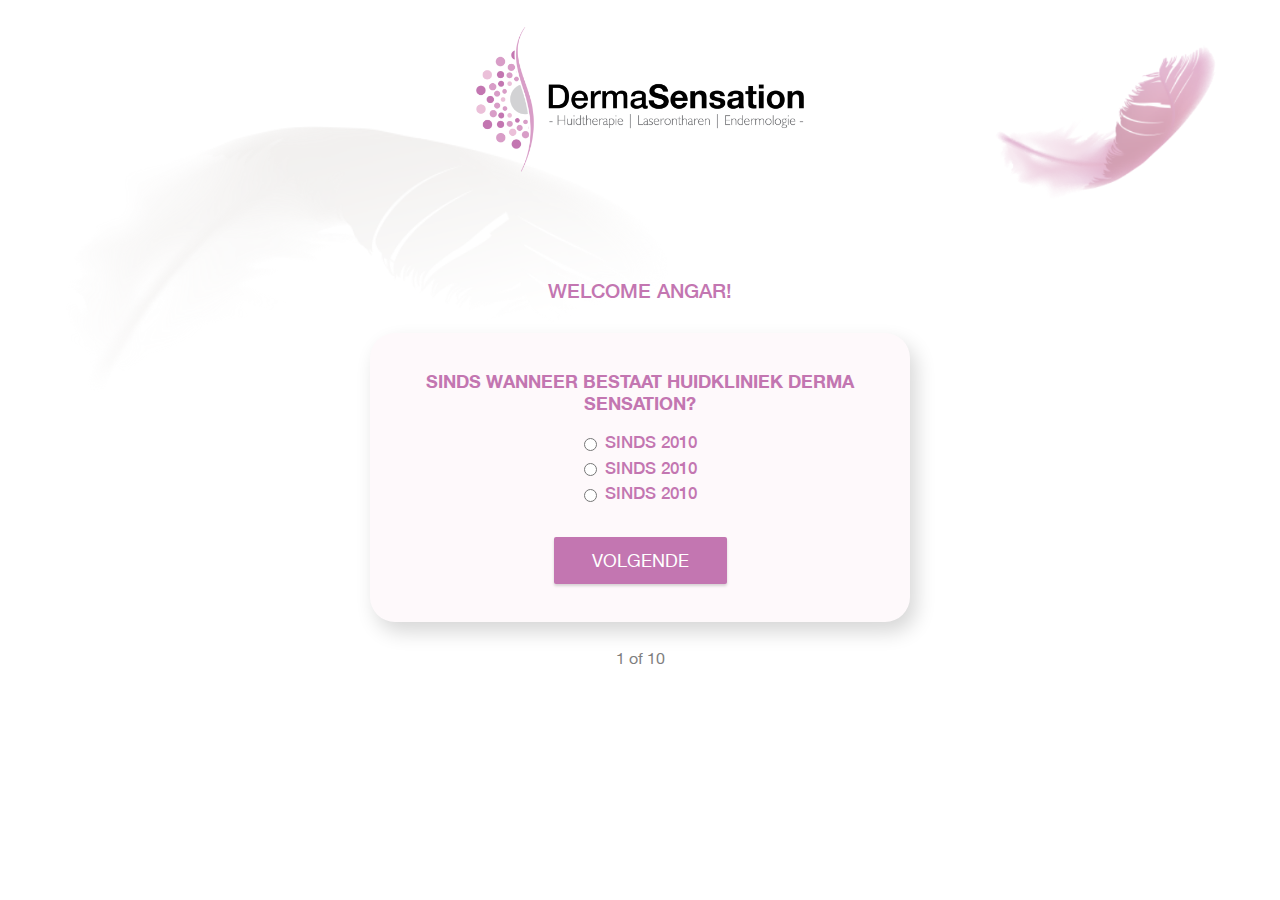
==== game.html @ 485c7e6a "Upload All files" ====
<!DOCTYPE html>
<html lang="en-US">
<head>
	<meta charset="UTF-8">
	<meta http-equiv="X-UA-Compatible" content="IE=edge">
	<meta name="viewport" content="width=device-width, initial-scale=1, maximum-scale=1">

	<!-- Site Title -->
	<title>Home - This is your site title</title>

	<meta name="author" content="Mehedi Hasan">
	<meta name="description" content="A great collection of creative, responsive templates for different industries.">

	<!-- Favicon Icon -->
	<link href="assets/img/favicon.png" rel="shortcut icon" type="image/png">
	
	<!-- Google Fonts -->
	<link rel="stylesheet" href="https://fonts.googleapis.com/css?family=Open+Sans|Poppins:400,700">
	<!-- Bootstrap CSS -->
	<link rel="stylesheet" type="text/css" href="assets/css/bootstrap.min.css">
	
	<!-- Style CSS -->
	<link rel="stylesheet" type="text/css" href="style.css">
</head>
<body>

	<!-- Feather -->
	<div class="feather pink">
		<img src="assets/images/pink-feather.png" alt="">
	</div>
	<div class="feather light">
		<img src="assets/images/light feather.png" alt="">
	</div>
	<!-- End of Feather -->
	
	<!-- Header -->
	<header class="header-wrap text-center">
		<a href="index.html" class="logo"><img src="assets/images/derma-sensation-logo.png" srcset="assets/images/derma-sensation-logo.png 1x, assets/images/derma-sensation-logo@2x.png 2x" alt=""></a>
	</header>
	<!-- End of Header -->
	
	<!-- Main Content -->
	<main class="content-wrap">
		<div class="container">

			<div class="spacer d-block"></div>
			<div class="spacer"></div>

			<h4 class="title text-center">WELCOME ANGAR!</h4>

			<div class="row justify-content-center">
				<div class="col-lg-6 mb-5 mb-lg-0">
					<!-- Game Form Box -->
					<form action="#" class="game-form-box game-box">
						<h4>SINDS WANNEER BESTAAT HUIDKLINIEK DERMA SENSATION?</h4>
						<div class="input-group">
							<p><input type="radio" name="opt" id="opt"><label for="opt">SINDS 2010</label></p>
							<p><input type="radio" name="opt" id="opt2"><label for="opt2">SINDS 2010</label></p>
							<p><input type="radio" name="opt" id="opt3"><label for="opt3">SINDS 2010</label></p>
						</div>
						<button type="submit" class="button mt-0">volgende</button>
					</form>
					<p class="text-center mt-4">1 of 10</p>
					<!-- End of Game Form Box -->
				</div>
			</div>
		</div>
	</main>
	<!-- End of Main Content -->

	<!-- jQeury Library -->
	<script type="text/javascript" src="assets/js/jquery-1.12.4.min.js"></script>
	<!-- Bootstrap JS -->
	<script type="text/javascript" src="assets/js/bootstrap.min.js"></script>
	<!-- Custom Scripts -->
	<script type="text/javascript" src="assets/js/scripts.js"></script>
</body>
</html>
---- style.css ----
/*
Version: 1.0.0
Author: Mehedi Hasan
Author URI: http://promehedi.com/
*/

/* Fonts Face */
@font-face {
    font-family: 'Helvetica Neue';
    src: url('assets/fonts/HelveticaNeue-Bold.woff2') format('woff2'),
        url('assets/fonts/HelveticaNeue-Bold.woff') format('woff');
    font-weight: bold;
    font-style: normal;
}

@font-face {
    font-family: 'Helvetica Neue';
    src: url('assets/fonts/HelveticaNeue.woff2') format('woff2'),
        url('assets/fonts/HelveticaNeue.woff') format('woff');
    font-weight: normal;
    font-style: normal;
}

@font-face {
    font-family: 'Helvetica Neue';
    src: url('assets/fonts/HelveticaNeueMedium.woff2') format('woff2'),
        url('assets/fonts/HelveticaNeueMedium.woff') format('woff');
    font-weight: 500;
    font-style: normal;
}

/* Global CSS */
body {
    font-family: 'Helvetica Neue';
    color: #7E7E7E;
    font-size: 16px;
}

a:hover, a:focus {
    text-decoration: none;
}

input:focus, textarea:focus, button:focus, a:focus {
    outline: none;
}

button[type=submit], input[type=submit] {
    cursor: pointer;
}

label {
    cursor: pointer;
}

ul {
    margin: 0;
    padding: 0;
    list-style: none;
}

h1, h2, h3, h4 {
	margin: 0 0 10px;
    font-weight: 500;
}

img {
    max-width: 100%;
}

input, textarea {
    padding: 15px 25px;
    margin-bottom: 1em;
}

.spacer {
    height: 40px;
    clear: both;
}

.button {
    display: inline-block;
    background: #C376B1;
    color: #fff;
    text-transform: uppercase;
    border: none;
    border-radius: 2px;
    padding: 10px 38px;
    font-size: 18px;
    box-shadow: 0 2px 3px rgba(0,0,0,0.16);
}

/* Content Style */
.title {
    font-size: 20px;
    color: #C376B1;
    margin-bottom: 30px;
}

.header-wrap {
    padding: 20px 0;
}

.game-form-box > h4 {
    font-size: 18px;
    font-weight: bold;
    color: #C376B1;
    margin-bottom: 0;
}

.game-form-box {
    background: #FEF9FB;
    border-radius: 25px;
    text-align: center;
    padding: 22px 40px;
    box-shadow: 6px 10px 20px rgba(0,0,0,0.16);
}

.game-form-box input {
    display: block;
    width: 100%;
    text-align: center;
    border: 1px solid #D1D1D1;
    border-radius: 2px;
}

.game-form-box > label {
    position: relative;
    padding-left: 20px;
}

.game-form-box > label input {
    position: absolute;
    left: 0;
    top: 3px;
}

.game-form-box input[type=checkbox], .game-form-box input[type=radio] {
    display: inline-block;
    width: unset;
    vertical-align: middle;
    margin-bottom: 0;
}

.game-form-box .input-group {
    display: block;
    margin: 40px 0;
    padding: 0 20px;
}

.game-form-box label {
    display: block;
    width: 100%;
    text-align: left;
    font-size: 13px;
}

.game-form-box .button {
    margin-top: 15px;
}

.earnings {
    margin-bottom: 30px;
}

.earnings li {
    display: block;
    font-weight: bold;
    color: #1E2D4C;
    position: relative;
    padding-left: 40px;
    font-size: 20px;
}

.check-icon {
    width: 24px;
    height: 24px;
    margin-right: 10px;
    border-radius: 10px;
    display: inline-block;
    text-align: center;
    background: #fc1c76;
    background: -moz-linear-gradient(top, #fc1c76 0%, #fc9953 100%);
    background: -webkit-linear-gradient(top, #fc1c76 0%,#fc9953 100%);
    background: linear-gradient(to bottom, #fc1c76 0%,#fc9953 100%);
    filter: progid:DXImageTransform.Microsoft.gradient( startColorstr='#fc1c76', endColorstr='#fc9953',GradientType=0 );
}

.check-icon img, .check-icon i {
    position: relative;
    transform: translateY(-50%);
    display: inline-block;
}

.earnings li .check-icon {
    position: absolute;
    left: 0;
    top: 50%;
    transform: translateY(-50%);
}

.earnings li+li {
    margin-top: 15px;
}

.feather {
    position: absolute;
    z-index: -1;
}

.feather.light {
    top: 14%;
    left: 5%;
}

.feather.pink {
    right: 5%;
    top: 5%;
}

.input-group > p {
    margin: 0;
}

.game-form-box .input-group label {
    margin-left: 8px;
    margin-bottom: 0;
    display: inline-block;
    width: unset;
    font-size: 17px;
    font-weight: 500;
    color: #C376B1;
}

.game-form-box.game-box {
    padding-top: 38px;
    padding-bottom: 38px;
}

.game-form-box.game-box .input-group {
    margin: 16px 0 30px 0;
}

.input-group > p input {
    margin: 0;
}




/* Responsive */
@media screen and (max-width: 767px) {
    body {
        font-size: 14px;
    }

    .button {
        padding: 8px 32px;
        font-size: 14px;
    }

    .title {
        font-size: 18px;
    }

    .game-form-box > h4, .earnings li {
        font-size: 16px;
    }

    .game-form-box {
        padding: 20px 15px;
    }

    .game-form-box .input-group {
        margin: 30px 0;
        padding: 0;
    }

    .check-icon img, .check-icon i {
        transform: translate(0);
    }

    .spacer {
        display: none;
    }

    .logo img {
        max-height: 120px;
    }
    
    input, textarea {
        padding: 10px 15px;
    }

    .game-form-box label {
        font-size: 10px;
    }
    
    .game-form-box .input-group label {
        font-size: 14px;
    }

    .game-form-box.game-box  {
        margin-top: 20px;
        padding-top: 25px;
        padding-bottom: 25px;
    }

    .feather.pink {
        display: none;
    }

    .feather.light {
        top: 20%;
    }
}

@media screen and (max-width: 479px) {
    body {
        font-size: 12px;
    }

    .logo img {
        max-height: 85px;
    }

    .title, .game-form-box > h4, .earnings li {
        font-size: 14px;
    }

    .game-form-box label {
        font-size: 9px;
    }

    .youtube-video {
        width: 100%;
        height: 200px;
    }
}
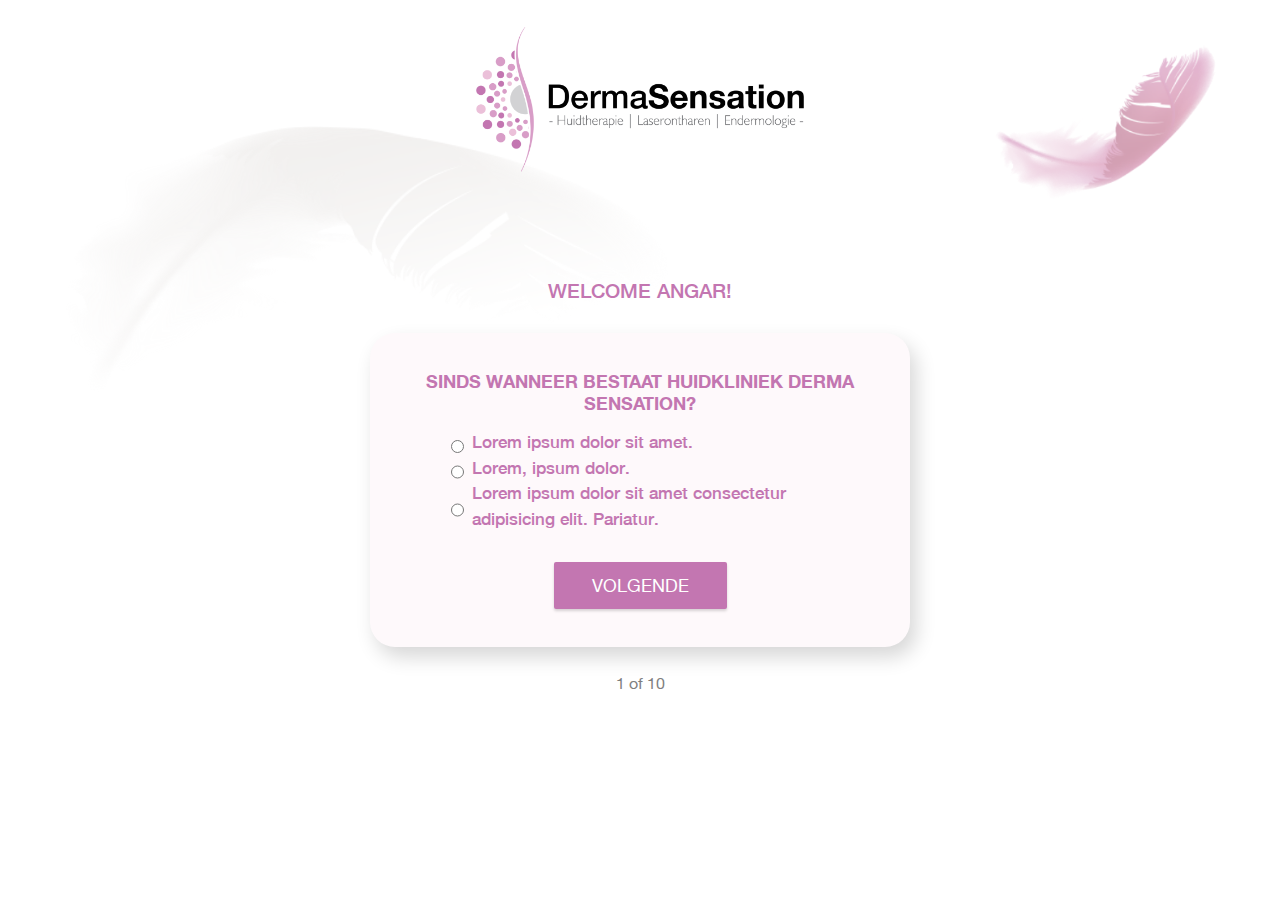
==== commit fcda5585: "Fix CSS Issues" ====
--- a/game.html
+++ b/game.html
@@ -54,9 +54,9 @@
 					<form action="#" class="game-form-box game-box">
 						<h4>SINDS WANNEER BESTAAT HUIDKLINIEK DERMA SENSATION?</h4>
 						<div class="input-group">
-							<p><input type="radio" name="opt" id="opt"><label for="opt">SINDS 2010</label></p>
-							<p><input type="radio" name="opt" id="opt2"><label for="opt2">SINDS 2010</label></p>
-							<p><input type="radio" name="opt" id="opt3"><label for="opt3">SINDS 2010</label></p>
+							<p><input type="radio" name="opt" id="opt"><label for="opt">Lorem ipsum dolor sit amet.</label></p>
+							<p><input type="radio" name="opt" id="opt2"><label for="opt2">Lorem, ipsum dolor.</label></p>
+							<p><input type="radio" name="opt" id="opt3"><label for="opt3">Lorem ipsum dolor sit amet consectetur adipisicing elit. Pariatur.</label></p>
 						</div>
 						<button type="submit" class="button mt-0">volgende</button>
 					</form>
--- a/style.css
+++ b/style.css
@@ -139,6 +139,7 @@
     width: unset;
     vertical-align: middle;
     margin-bottom: 0;
+    margin-top: 7px;
 }
 
 .game-form-box .input-group {
@@ -244,6 +245,13 @@
     margin: 0;
 }
 
+.game-form-box .input-group > p {
+    display: flex;
+    text-align: left;
+    width: 90%;
+    margin: 0 auto;
+    text-transform: inherit;
+}
 
 
 
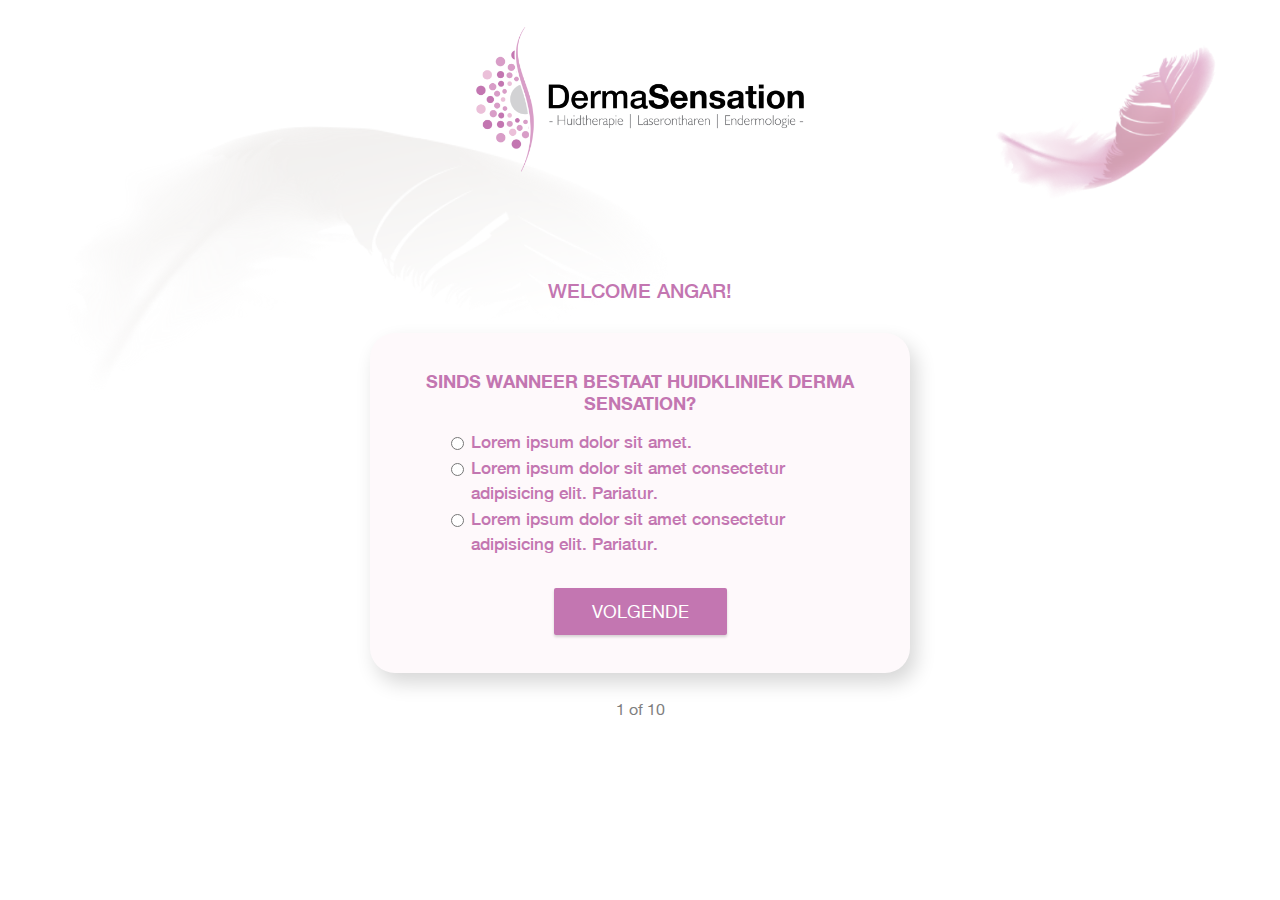
==== commit d0d9056c: "Update game.html" ====
--- a/game.html
+++ b/game.html
@@ -43,7 +43,7 @@
 	<main class="content-wrap">
 		<div class="container">
 
-			<div class="spacer d-block"></div>
+			<div class="spacer d-none d-xl-block"></div>
 			<div class="spacer"></div>
 
 			<h4 class="title text-center">WELCOME ANGAR!</h4>
@@ -55,7 +55,7 @@
 						<h4>SINDS WANNEER BESTAAT HUIDKLINIEK DERMA SENSATION?</h4>
 						<div class="input-group">
 							<p><input type="radio" name="opt" id="opt"><label for="opt">Lorem ipsum dolor sit amet.</label></p>
-							<p><input type="radio" name="opt" id="opt2"><label for="opt2">Lorem, ipsum dolor.</label></p>
+							<p><input type="radio" name="opt" id="opt2"><label for="opt2">Lorem ipsum dolor sit amet consectetur adipisicing elit. Pariatur.</label></p>
 							<p><input type="radio" name="opt" id="opt3"><label for="opt3">Lorem ipsum dolor sit amet consectetur adipisicing elit. Pariatur.</label></p>
 						</div>
 						<button type="submit" class="button mt-0">volgende</button>
@@ -75,4 +75,4 @@
 	<!-- Custom Scripts -->
 	<script type="text/javascript" src="assets/js/scripts.js"></script>
 </body>
-</html>+</html>
--- a/style.css
+++ b/style.css
@@ -1,7 +1,7 @@
 /*
 Version: 1.0.0
-Author: Mehedi Hasan
-Author URI: http://promehedi.com/
+Author: Md. Mahbubul Alam
+Author URI: https://platonicit.com/
 */
 
 /* Fonts Face */
@@ -135,11 +135,11 @@
 }
 
 .game-form-box input[type=checkbox], .game-form-box input[type=radio] {
-    display: inline-block;
+    display: block;
     width: unset;
-    vertical-align: middle;
     margin-bottom: 0;
     margin-top: 7px;
+    float: left;
 }
 
 .game-form-box .input-group {
@@ -223,13 +223,14 @@
 }
 
 .game-form-box .input-group label {
-    margin-left: 8px;
     margin-bottom: 0;
-    display: inline-block;
-    width: unset;
+    margin-left: 7px;
+    display: block;
     font-size: 17px;
     font-weight: 500;
     color: #C376B1;
+    width: calc(100% - 25px);
+    float: left;
 }
 
 .game-form-box.game-box {
@@ -246,11 +247,12 @@
 }
 
 .game-form-box .input-group > p {
-    display: flex;
+    display: block;
     text-align: left;
     width: 90%;
     margin: 0 auto;
     text-transform: inherit;
+    overflow: hidden;
 }
 
 
@@ -343,4 +345,4 @@
         width: 100%;
         height: 200px;
     }
-}+}
